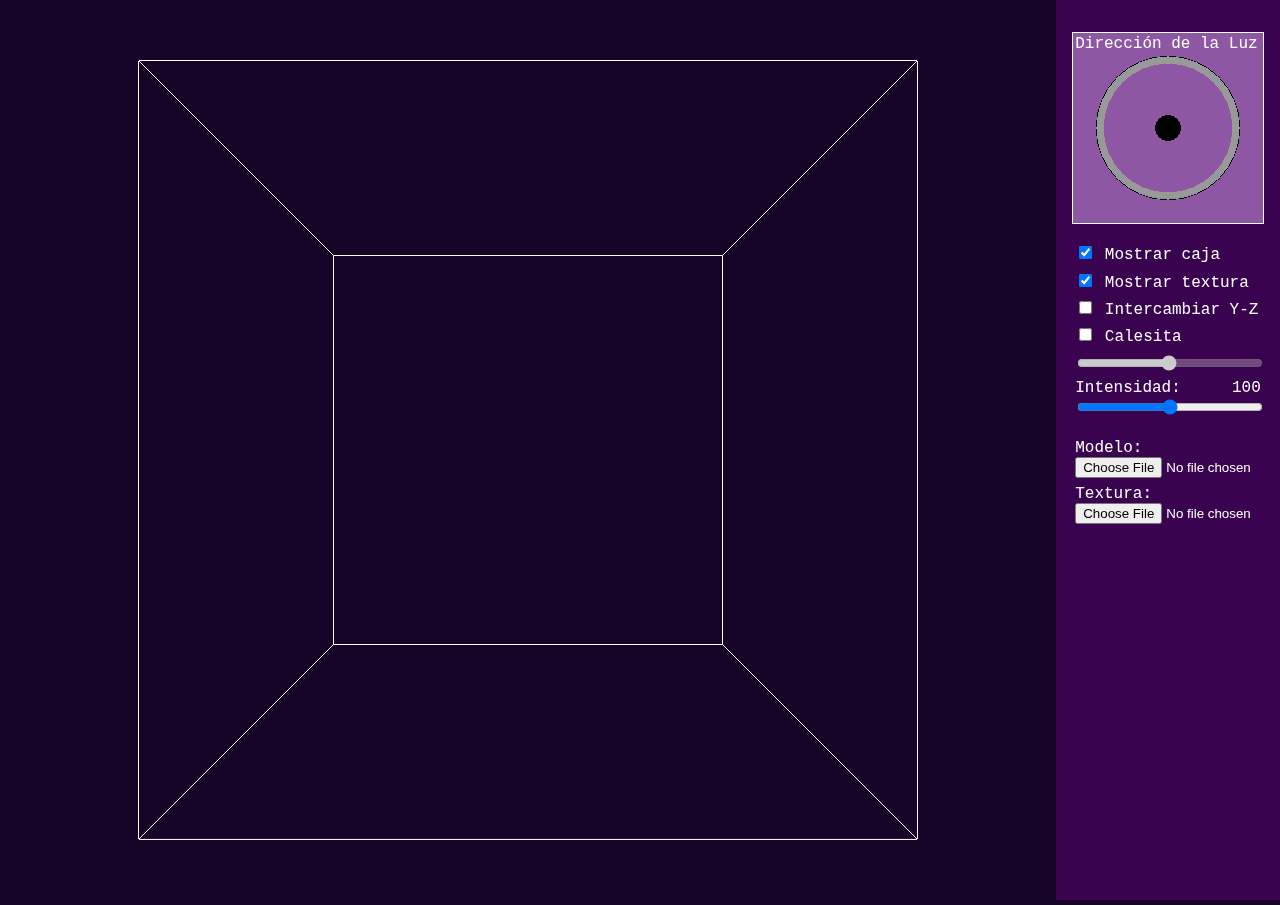
==== tp8_textures-template/index.html @ 444462d1 "Subido phong shading" ====
<doctype html>
<html>
<head>
<title> FCG 2021 - TP5</title>

<!-- estilo-->
<link href="style.css" rel="stylesheet">

<script src="https://greggman.github.io/webgl-lint/webgl-lint.js" crossorigin></script>

<script type="text/javascript" id="includedscript" src="boxdrawer.js"></script>
<script type="text/javascript" id="includedscript" src="lightview.js"></script>
<script type="text/javascript" id="includedscript" src="project5.js"></script>
<script type="text/javascript" id="includedscript" src="ejercicio.js"></script>
<script type="text/javascript" src="objmesh.js"></script>
<!-- <script src="https://greggman.github.io/webgl-lint/webgl-lint.js" crossorigin></script> -->

</head>
<body onresize="WindowResize()">
    <!-- canvas (WebGL)-->
    <div id="canvas-div"><canvas id="canvas"></canvas></div><div id="controls-div">
    <!-- menu y controles-->
    <div id="controls">
        <div class="control-group"><canvas id="lightcontrol"></canvas><div id="lightcontrol-label">Dirección de la Luz</div></div>
        <div class="control-group">
            <div class="control"><input id="show-box" name="show-box" type="checkbox" onchange="DrawScene()" checked /><label for="show-box"> Mostrar caja</label></div>
            <div class="control"><input id="show-texture" name="show-texture" type="checkbox" onchange="ShowTexture(this)" checked /><label for="show-texture"> Mostrar textura</label></div>
            <div class="control"><input id="swap-yz" name="swap-yz" type="checkbox" onchange="SwapYZ(this)" /><label for="swap-yz"> Intercambiar Y-Z</label></div>
            <div class="control"><input id="auto-rotate" name="auto-rotate" type="checkbox" onchange="AutoRotate(this)"/><label for="auto-rotate"> Calesita</label></div>
            <div class="control"><input id="rotation-speed" type="range" min="1" max="100" value="50" disabled/></div>
            <div class="control"><span id="shininess-label">Intensidad:</span><span id="shininess-value">1</span><input id="shininess-exp" type="range" min="0" max="100" value="50" oninput="SetShininess(this)"/></div>
        </div>
        <div class="control-group">
            <div class="control">Modelo:<br/><input id="obj" type="file" onchange="LoadObj(this)" accept=".obj"/></div>
            <div class="control">Textura:<br/><input id="texture" type="file" onchange="LoadTexture(this)" accept="image/*"/></div>
        </div>
        <div class="control-group">
            <img id="texture-img" />
        </div>
    </div>
    </div>
</body>
</html>
---- tp8_textures-template/style.css ----
html {
	color: white;
	background-color: rgb(22, 5, 41);
	font-family: 'Courier New';
	overflow: hidden;
}
body {
	padding: 0;
	margin: 0;
}
input[type=checkbox], label {
	cursor: hand;
}
input[type=range] {
	width: 100%;
}
#canvas {
	display: block;
	position: absolute;
	top:  0;
	left: 0;
	width:  100%;
	height: 100%;
}
#canvas-div {
	position: relative;
}
#controls-div {
	vertical-align: top;
	background-color: rgb(58, 3, 80);
	overflow: auto;
}
#controls {
	padding: 1em;
}
.control-group {
	position: relative;
	max-width: 12em;
}
.control {
	padding: 0.2em;
}
#lightcontrol {
	width:  12em;
	height: 12em;
	background-color: rgb(58, 3, 80);
	outline: 1px solid white;
	outline-offset: -1px;
}
#lightcontrol-label {
	position: absolute;
	top: 0.2em;
	left: 0.2em;
	pointer-events: none;
}
#shininess-label {
	float: left;
}
#shininess-value {
	float: right;
	text-align: right;
	width: 4em;
}
@media (orientation: landscape) {
	#canvas-div {
		display: inline-block;
		width:  calc(100% - 14em);
		height: 100%;
	}
	#controls-div {
		display: inline-block;
		width:   14em;
		height: 100%;
	}
	.control-group {
		margin-top: 1em;
		overflow: hidden;
	}
	#texture-img {
		width: 100%;
		height: auto;
	}
}
@media (orientation: portrait) {
	#canvas-div {
		width:  100%;
		height: calc(100% - 14em);
	}
	#controls-div {
		width:  100%;
		height: 14em;
	}
	.control-group {
		display: inline-block;
		vertical-align: top;
		margin-left: 2em;
	}
	#texture-img {
		width: auto;
		height: calc( 100% - 2em );
	}
}
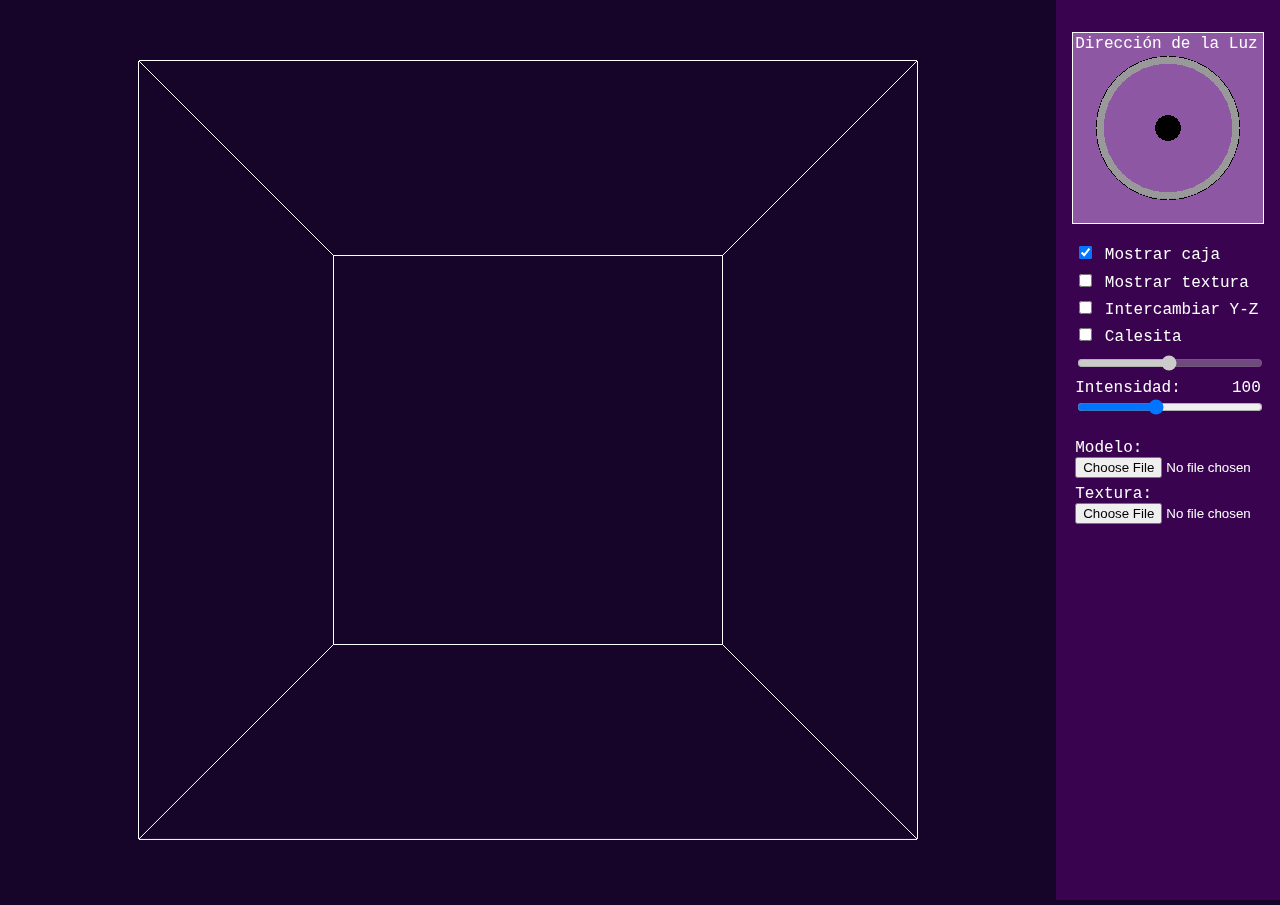
==== commit a232253a: "Completado y en funcionamiento" ====
--- a/tp8_textures-template/index.html
+++ b/tp8_textures-template/index.html
@@ -1,13 +1,12 @@
 <doctype html>
 <html>
 <head>
-<title> FCG 2021 - TP5</title>
+<title> FCG 2021 - TP8 - Texturas</title>
 
 <!-- estilo-->
 <link href="style.css" rel="stylesheet">
 
-<script src="https://greggman.github.io/webgl-lint/webgl-lint.js" crossorigin></script>
-
+<!--<script src="https://greggman.github.io/webgl-lint/webgl-lint.js" crossorigin></script>--> <!--plugin para verificar que el sampler posee datos (corta la ejecución del código)--> 
 <script type="text/javascript" id="includedscript" src="boxdrawer.js"></script>
 <script type="text/javascript" id="includedscript" src="lightview.js"></script>
 <script type="text/javascript" id="includedscript" src="project5.js"></script>
@@ -24,11 +23,11 @@
         <div class="control-group"><canvas id="lightcontrol"></canvas><div id="lightcontrol-label">Dirección de la Luz</div></div>
         <div class="control-group">
             <div class="control"><input id="show-box" name="show-box" type="checkbox" onchange="DrawScene()" checked /><label for="show-box"> Mostrar caja</label></div>
-            <div class="control"><input id="show-texture" name="show-texture" type="checkbox" onchange="ShowTexture(this)" checked /><label for="show-texture"> Mostrar textura</label></div>
+            <div class="control"><input id="show-texture" name="show-texture" type="checkbox" onchange="ShowTexture(this)" unchecked /><label for="show-texture"> Mostrar textura</label></div>
             <div class="control"><input id="swap-yz" name="swap-yz" type="checkbox" onchange="SwapYZ(this)" /><label for="swap-yz"> Intercambiar Y-Z</label></div>
             <div class="control"><input id="auto-rotate" name="auto-rotate" type="checkbox" onchange="AutoRotate(this)"/><label for="auto-rotate"> Calesita</label></div>
             <div class="control"><input id="rotation-speed" type="range" min="1" max="100" value="50" disabled/></div>
-            <div class="control"><span id="shininess-label">Intensidad:</span><span id="shininess-value">1</span><input id="shininess-exp" type="range" min="0" max="100" value="50" oninput="SetShininess(this)"/></div>
+            <div class="control"><span id="shininess-label">Intensidad:</span><span id="shininess-value">1</span><input id="shininess-exp" type="range" min="0" max="120" value="50" oninput="SetShininess(this)"/></div>
         </div>
         <div class="control-group">
             <div class="control">Modelo:<br/><input id="obj" type="file" onchange="LoadObj(this)" accept=".obj"/></div>
